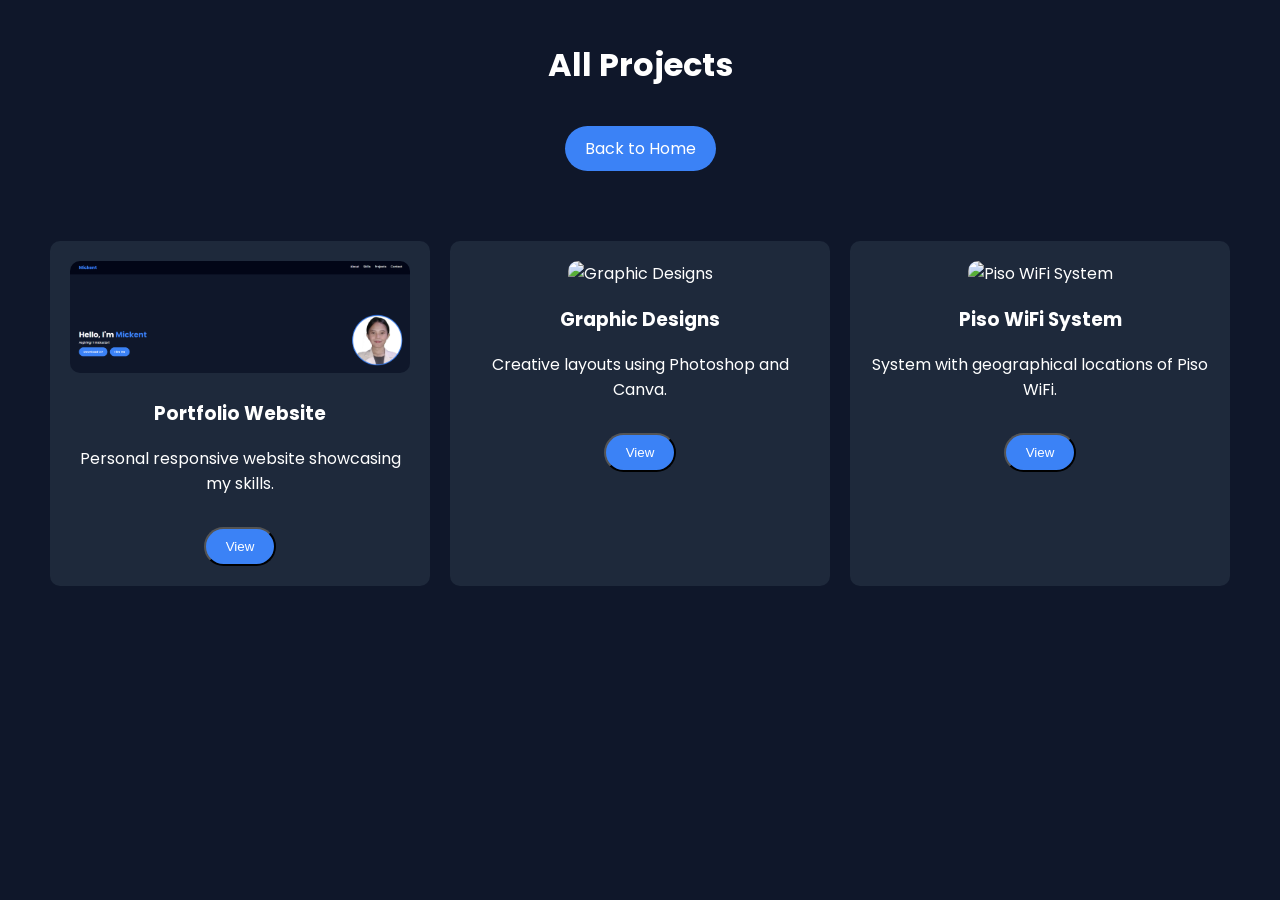
==== projects.html @ 52f3192e "Add files via upload Creating projects that blend coding, design, and real-world solutions." ====
<!DOCTYPE html>
<html lang="en">
<head>
<meta charset="UTF-8">
<meta name="viewport" content="width=device-width, initial-scale=1.0">
<title>All Projects - Mickent Portfolio</title>
<link href="https://fonts.googleapis.com/css2?family=Poppins:wght@300;500;700&display=swap" rel="stylesheet">

<style>
body { font-family:'Poppins', sans-serif; background:#0F172A; color:white; margin:0; padding:0; }
.projects { display:grid; grid-template-columns:repeat(auto-fit,minmax(250px,1fr)); gap:20px; padding:50px; }
.card { background:#1E293B; padding:20px; border-radius:10px; text-align:center; transition:0.3s; }
.card:hover { transform:translateY(-10px); }
.card img { width:100%; border-radius:10px; }
.btn { display:inline-block; margin-top:15px; padding:10px 20px; background:#3B82F6; border-radius:25px; text-decoration:none; color:white; cursor:pointer; }
header { text-align:center; padding:20px; }

/* Modal Styles */
.modal { display:none; position:fixed; z-index:1000; left:0; top:0; width:100%; height:100%; overflow:auto; background-color:rgba(0,0,0,0.8); }
.modal-content { background:#1E293B; margin:10% auto; padding:20px; border-radius:10px; width:90%; max-width:600px; position:relative; color:white; }
.close { position:absolute; top:10px; right:20px; font-size:28px; font-weight:bold; color:white; cursor:pointer; }
.modal-content img { width:100%; border-radius:10px; margin-bottom:15px; }
</style>
</head>
<body>

<header>
    <h1>All Projects</h1>
    <a href="index.html" class="btn">Back to Home</a>
</header>

<div class="projects">

    <div class="card">
        <img src="project1.jpg" alt="Portfolio Website">
        <h3>Portfolio Website</h3>
        <p>Personal responsive website showcasing my skills.</p>
        <button class="btn" onclick="openModal('Portfolio Website','project1.jpg','This is my personal portfolio website showcasing skills, projects, and experience.')">View</button>
    </div>

    <div class="card">
        <img src="project2.jpg" alt="Graphic Designs">
        <h3>Graphic Designs</h3>
        <p>Creative layouts using Photoshop and Canva.</p>
        <button class="btn" onclick="openModal('Graphic Designs','project2.jpg','Creative graphic design layouts using Photoshop and Canva.')">View</button>
    </div>

    <div class="card">
        <img src="project3.jpg" alt="Piso WiFi System">
        <h3>Piso WiFi System</h3>
        <p>System with geographical locations of Piso WiFi.</p>
        <button class="btn" onclick="openModal('Piso WiFi System','project3.jpg','A system with geographic locations of Piso WiFi for data tracking.')">View</button>
    </div>

</div>

<!-- Modal -->
<div id="modal" class="modal">
  <div class="modal-content">
    <span class="close" onclick="closeModal()">&times;</span>
    <h2 id="modal-title"></h2>
    <img id="modal-img" src="" alt="Project">
    <p id="modal-desc"></p>
  </div>
</div>

<script>
// Open modal
function openModal(title, imgSrc, desc) {
    document.getElementById('modal-title').textContent = title;
    document.getElementById('modal-img').src = imgSrc;
    document.getElementById('modal-desc').textContent = desc;
    document.getElementById('modal').style.display = 'block';
}

// Close modal
function closeModal() {
    document.getElementById('modal').style.display = 'none';
}

// Close modal if user clicks outside content
window.onclick = function(event) {
    const modal = document.getElementById('modal');
    if (event.target === modal) {
        modal.style.display = 'none';
    }
}
</script>

</body>
</html>
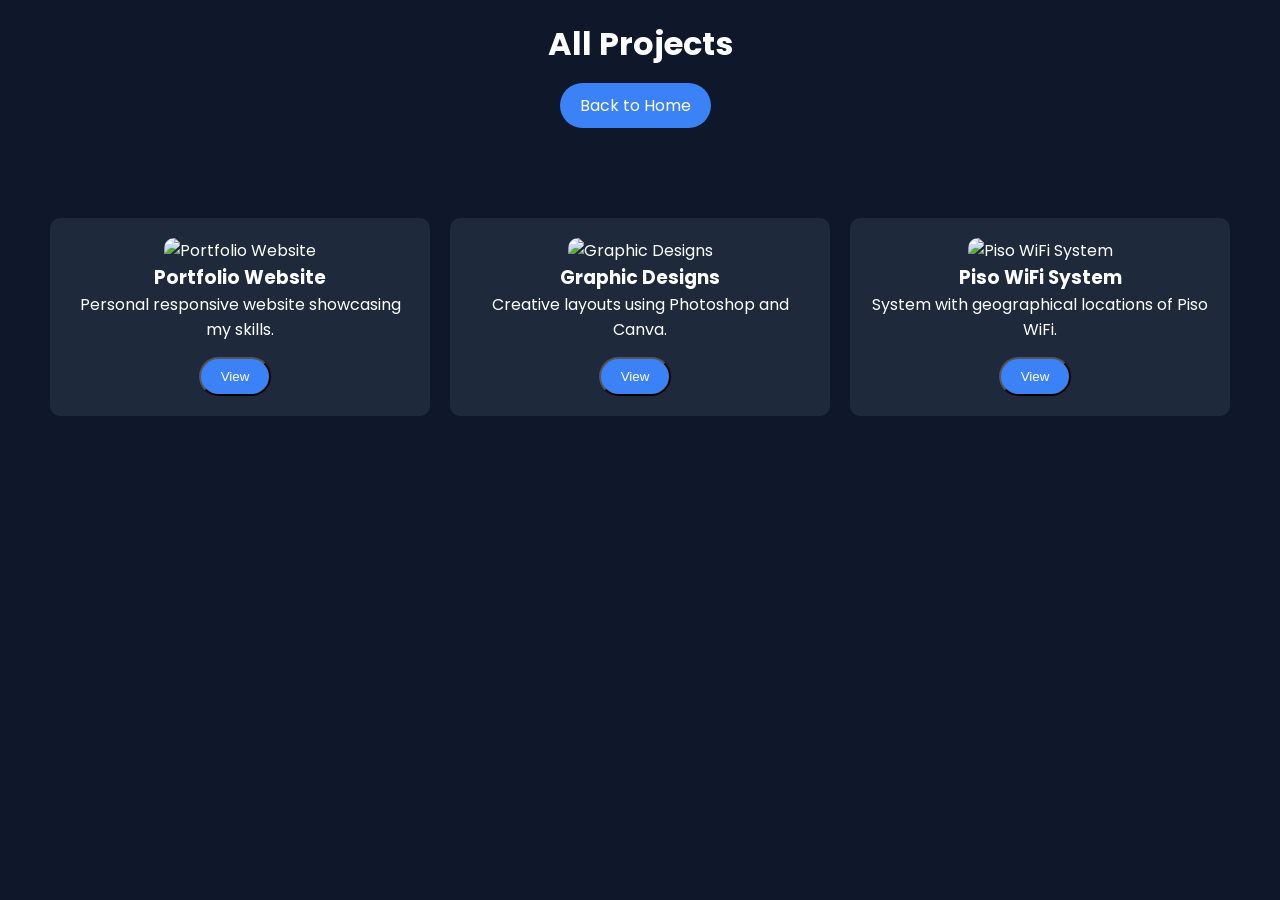
==== commit 73ae1284: "Add files via upload" ====
--- a/projects.html
+++ b/projects.html
@@ -5,21 +5,55 @@
 <meta name="viewport" content="width=device-width, initial-scale=1.0">
 <title>All Projects - Mickent Portfolio</title>
 <link href="https://fonts.googleapis.com/css2?family=Poppins:wght@300;500;700&display=swap" rel="stylesheet">
+ <link rel="stylesheet" href="style.css">
+ <script src="script.js" defer></script>
 
 <style>
 body { font-family:'Poppins', sans-serif; background:#0F172A; color:white; margin:0; padding:0; }
+
 .projects { display:grid; grid-template-columns:repeat(auto-fit,minmax(250px,1fr)); gap:20px; padding:50px; }
+
 .card { background:#1E293B; padding:20px; border-radius:10px; text-align:center; transition:0.3s; }
+
 .card:hover { transform:translateY(-10px); }
+
 .card img { width:100%; border-radius:10px; }
-.btn { display:inline-block; margin-top:15px; padding:10px 20px; background:#3B82F6; border-radius:25px; text-decoration:none; color:white; cursor:pointer; }
+
+.btn { display:inline-block; margin-top:15px; padding:10px 20px; background:#3B82F6; border-radius:25px; text-decoration:none; color:white; }
 header { text-align:center; padding:20px; }
 
-/* Modal Styles */
-.modal { display:none; position:fixed; z-index:1000; left:0; top:0; width:100%; height:100%; overflow:auto; background-color:rgba(0,0,0,0.8); }
-.modal-content { background:#1E293B; margin:10% auto; padding:20px; border-radius:10px; width:90%; max-width:600px; position:relative; color:white; }
-.close { position:absolute; top:10px; right:20px; font-size:28px; font-weight:bold; color:white; cursor:pointer; }
-.modal-content img { width:100%; border-radius:10px; margin-bottom:15px; }
+
+.modal {
+    display: none;
+    position: fixed;
+    top: 0;
+    left: 0;
+    width: 100%;
+    height: 100%;
+    background: rgba(0,0,0,0.7);
+}
+
+.modal-content {
+    background: #1E293B;
+    color: white;
+    margin: 10% auto;
+    padding: 20px;
+    width: 60%;
+    border-radius: 10px;
+    text-align: center;
+}
+
+.modal img {
+    width: 100%;
+    max-width: 300px;
+    margin-top: 10px;
+}
+
+.close {
+    float: right;
+    font-size: 25px;
+    cursor: pointer;
+}
 </style>
 </head>
 <body>
@@ -32,60 +66,38 @@
 <div class="projects">
 
     <div class="card">
-        <img src="project1.jpg" alt="Portfolio Website">
+        <img src="images/project1.jpg" alt="Portfolio Website">
         <h3>Portfolio Website</h3>
         <p>Personal responsive website showcasing my skills.</p>
         <button class="btn" onclick="openModal('Portfolio Website','project1.jpg','This is my personal portfolio website showcasing skills, projects, and experience.')">View</button>
     </div>
 
     <div class="card">
-        <img src="project2.jpg" alt="Graphic Designs">
+        <img src="images/project2.jpg" alt="Graphic Designs">
         <h3>Graphic Designs</h3>
         <p>Creative layouts using Photoshop and Canva.</p>
         <button class="btn" onclick="openModal('Graphic Designs','project2.jpg','Creative graphic design layouts using Photoshop and Canva.')">View</button>
     </div>
 
     <div class="card">
-        <img src="project3.jpg" alt="Piso WiFi System">
+        <img src="images/project3.jpg" alt="Piso WiFi System">
         <h3>Piso WiFi System</h3>
         <p>System with geographical locations of Piso WiFi.</p>
         <button class="btn" onclick="openModal('Piso WiFi System','project3.jpg','A system with geographic locations of Piso WiFi for data tracking.')">View</button>
     </div>
 
+    <!-- Add more projects here -->
+
 </div>
 
-<!-- Modal -->
 <div id="modal" class="modal">
-  <div class="modal-content">
-    <span class="close" onclick="closeModal()">&times;</span>
-    <h2 id="modal-title"></h2>
-    <img id="modal-img" src="" alt="Project">
-    <p id="modal-desc"></p>
-  </div>
+    <div class="modal-content">
+        <span class="close" onclick="closeModal()">&times;</span>
+        <h2 id="modal-title"></h2>
+        <img id="modal-img" src="" alt="">
+        <p id="modal-desc"></p>
+    </div>
 </div>
-
-<script>
-// Open modal
-function openModal(title, imgSrc, desc) {
-    document.getElementById('modal-title').textContent = title;
-    document.getElementById('modal-img').src = imgSrc;
-    document.getElementById('modal-desc').textContent = desc;
-    document.getElementById('modal').style.display = 'block';
-}
-
-// Close modal
-function closeModal() {
-    document.getElementById('modal').style.display = 'none';
-}
-
-// Close modal if user clicks outside content
-window.onclick = function(event) {
-    const modal = document.getElementById('modal');
-    if (event.target === modal) {
-        modal.style.display = 'none';
-    }
-}
-</script>
 
 </body>
 </html>
--- a/style.css
+++ b/style.css
@@ -0,0 +1,156 @@
+* { margin:0; padding:0; box-sizing:border-box; }
+
+body {
+    font-family:'Poppins',sans-serif;
+    background:#0F172A;
+    color:white;
+}
+
+/* NAV */
+nav {
+    display:flex;
+    justify-content:space-between;
+    padding:20px 50px;
+    position:fixed;
+    width:100%;
+    background:#020617;
+    z-index:1000;
+}
+
+nav h2 { color:#3B82F6; }
+
+nav a {
+    color:white;
+    margin-left:20px;
+    text-decoration:none;
+}
+
+/* HERO */
+.hero {
+    height:100vh;
+    display:flex;
+    align-items:center;
+    justify-content:space-between;
+    padding:100px 50px;
+}
+
+.hero-text { max-width:50%; }
+
+.hero-text h1 { font-size:42px; }
+
+.hero-text span { color:#3B82F6; }
+
+/* typing cursor */
+#typing::after {
+    content:"|";
+    animation:blink 1s infinite;
+}
+
+@keyframes blink {
+    50% { opacity:0; }
+}
+
+.hero img {
+    width:280px;
+    border-radius:50%;
+    border:5px solid #3B82F6;
+    animation:float 3s ease-in-out infinite;
+}
+
+@keyframes float {
+    0%{transform:translateY(0);}
+    50%{transform:translateY(-15px);}
+    100%{transform:translateY(0);}
+}
+
+/* BUTTON */
+.btn {
+    display:inline-block;
+    margin-top:15px;
+    margin-right:10px;
+    padding:12px 25px;
+    background:#3B82F6;
+    border-radius:25px;
+    text-decoration:none;
+    color:white;
+}
+
+/* SECTION */
+section { padding:80px 50px; }
+
+.card {
+    background:#1E293B;
+    padding:20px;
+    margin-top:20px;
+    border-radius:10px;
+    transition:0.3s;
+}
+
+.card:hover { transform:translateY(-10px); }
+
+/* PROJECT GRID */
+.projects {
+    display:grid;
+    grid-template-columns:repeat(auto-fit,minmax(250px,1fr));
+    gap:20px;
+}
+
+.projects img {
+    width:100%;
+    border-radius:10px;
+}
+
+/* FOOTER */
+footer {
+    text-align:center;
+    padding:20px;
+    background:#020617;
+}
+
+/* CERTIFICATE HOVER EFFECT */
+.certificate-card {
+    position: relative;
+    overflow: hidden;
+    text-align: center;
+}
+
+.certificate-card img {
+    transition: transform 0.3s;
+}
+
+.certificate-card:hover img {
+    transform: scale(1.05);
+}
+
+.certificate-card .btn {
+    margin-top: 10px;
+    opacity: 0.9;
+    transition: opacity 0.3s;
+}
+
+.certificate-card:hover .btn {
+    opacity: 1;
+}
+
+/* Contact Social Icons */
+.contact-card {
+    text-align: center;
+}
+
+.social-icons {
+    margin-top:15px;
+}
+
+.social-icons a {
+    margin: 0 10px;
+    display: inline-block;
+}
+
+.social-icons img {
+    width: 30px;
+    transition: 0.3s;
+}
+
+.social-icons img:hover {
+    transform: scale(1.15);
+}
